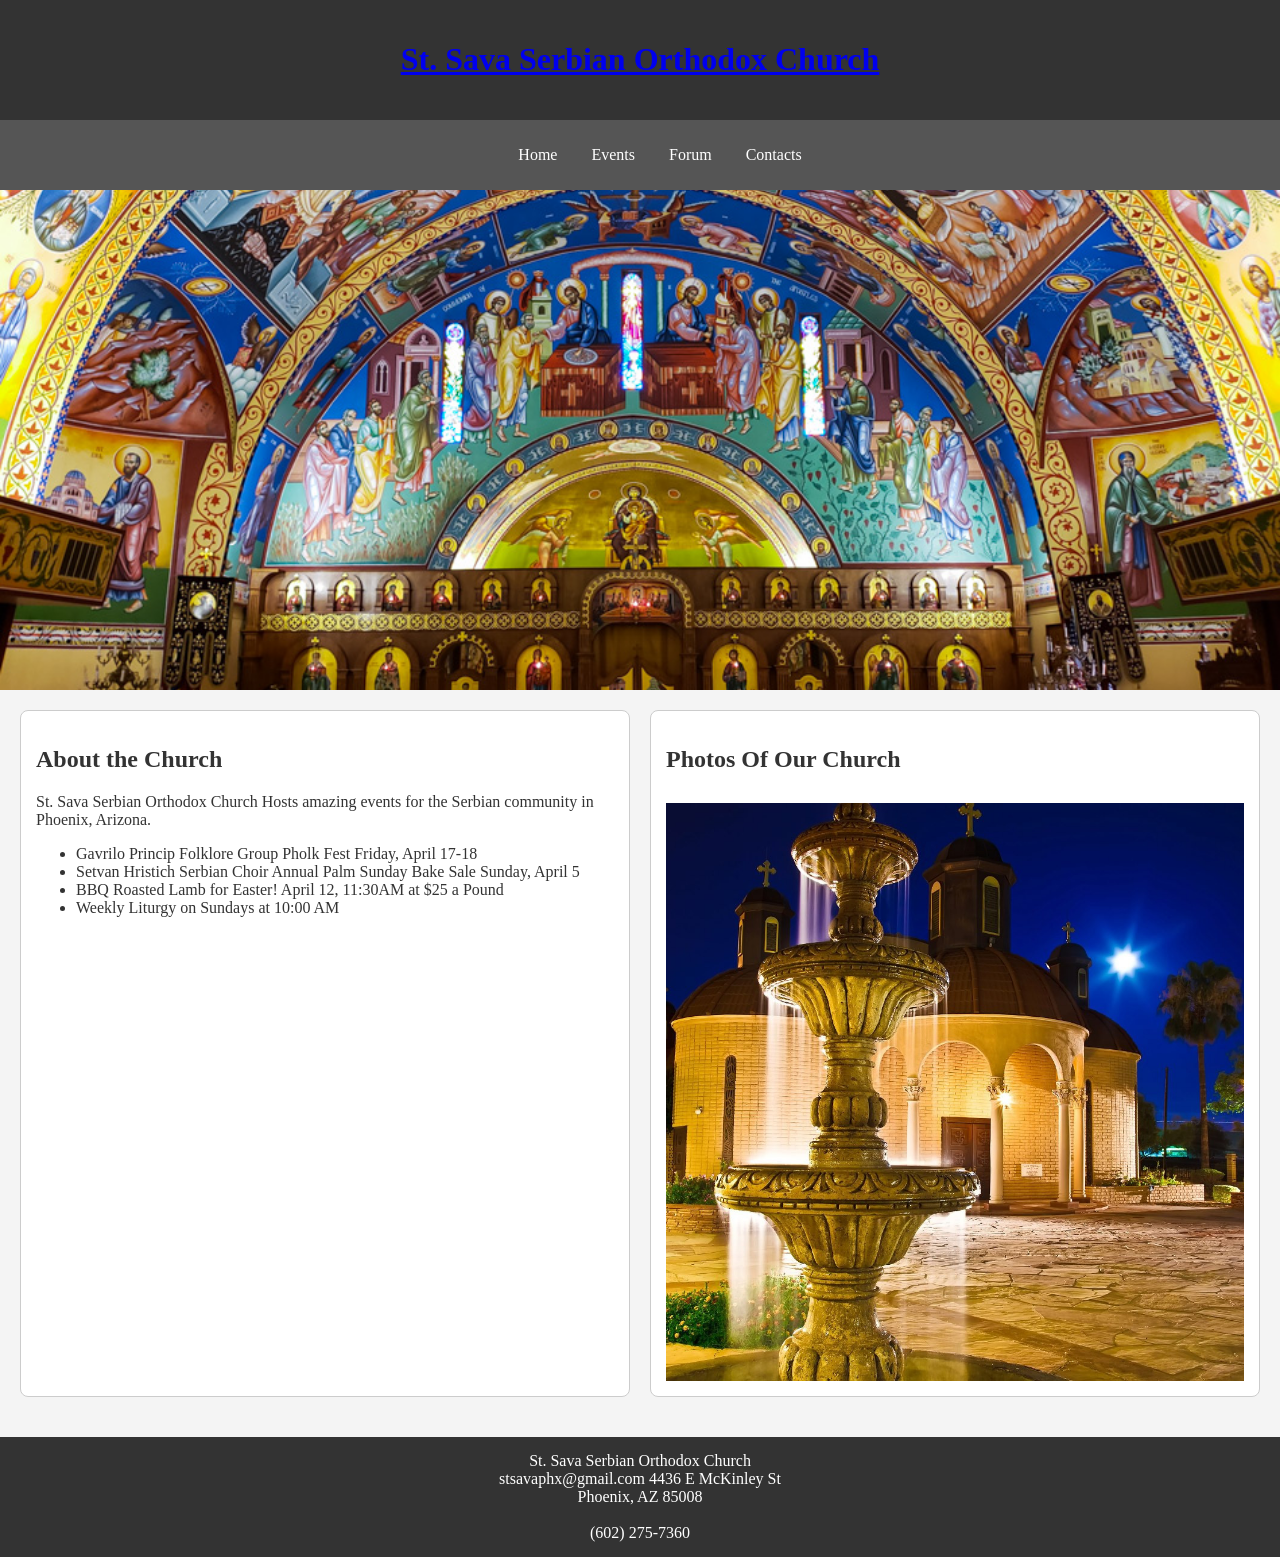
==== Final/index.html @ 5a0357ff "web" ====
<!DOCTYPE html>
<html lang="en">
    <meta charset="utf-8">
    <title>St. Sava Serbian Orthodox Church</title>
    <meta name="viewport" content="width=device-width, initial-scale=1.0">
    <link rel="stylesheet" href="web.css">
</html>
<body> 
     <div id="wrapper">
        <header>
            <h1><a href="home.html">St. Sava Serbian Orthodox Church</a></h1>
        </header>
        <nav>
            <ul>
                <a href="home.html">Home</a>
                <a href="events.html">Events</a>
                <a href="forum.html">Forum</a>
                <a href="contacts.html">Contacts</a>
            </ul>
        </nav>
        <div id="homehero" class="hero"></div>

<div style="display: flex; gap: 20px; align-items: stretch; padding: 20px;">

    <main style="flex: 1; border: 1px solid #ccc; padding: 15px;">
        <h2>About the Church</h2>
        <p><span class="resort">St. Sava Serbian Orthodox Church</span> Hosts amazing events for the Serbian community in Phoenix, Arizona.</p>
        <ul>
            <li>Gavrilo Princip Folklore Group Pholk Fest Friday, April 17-18</li>
            <li>Setvan Hristich Serbian Choir Annual Palm Sunday Bake Sale Sunday, April 5</li>
            <li>BBQ Roasted Lamb for Easter! April 12, 11:30AM at $25 a Pound</li>
            <li>Weekly Liturgy on Sundays at 10:00 AM</li>
        </ul>
    </main>
    <main style="flex: 1; border: 1px solid #ccc; padding: 15px;">
        <aside style="flex: 1; display: flex; flex-direction: column; gap: 10px;">
            <h2>Photos Of Our Church</h2>
            <img src="photos/churchphx.jpg" style="width: 100%; height: auto; object-fit: cover;">
        </aside>
    </main>
</div>
        <footer>
            St. Sava Serbian Orthodox Church<br>
            stsavaphx@gmail.com
            4436 E McKinley St<br>
            Phoenix, AZ 85008<br><br>
            (602) 275-7360
        </footer>
    </div>
</body>
---- Final/web.css ----
body {
  margin: 0;
  padding: 0;
  font-family: Georgia, 'Times New Roman', Times, serif;
  background-color: #f4f4f4;
  color: #333;
}

header {
  background-color: #333;
  color: white;
  padding: 20px;
  text-align: center;
}


nav {
  background-color: #555;
  padding: 10px;
  text-align: center;
}


nav a {
  color: white;
  text-decoration: none;
  margin: 0 15px;
  font-size: 16px;
}


main {
  padding: 20px;
  max-width: 800px;
  margin: left;
  background-color: white;
  border-radius: 8px;
}

button {
  background-color: #007BFF;
  color: white;
  padding: 10px 15px;
  border: none;
  border-radius: 5px;
  cursor: pointer;
  font-size: 16px;
}


button:hover {
  background-color: #0056b3;
}


footer {
  background-color: #333;
  color: white;
  text-align: center;
  padding: 15px;
  margin-top: 20px;
}
#homehero {
  background-image: url('photos/background1.jpg');
  background-size: cover;
  background-position: center;
  background-repeat: no-repeat;
  height: 500px; 
  width: 100%;
}
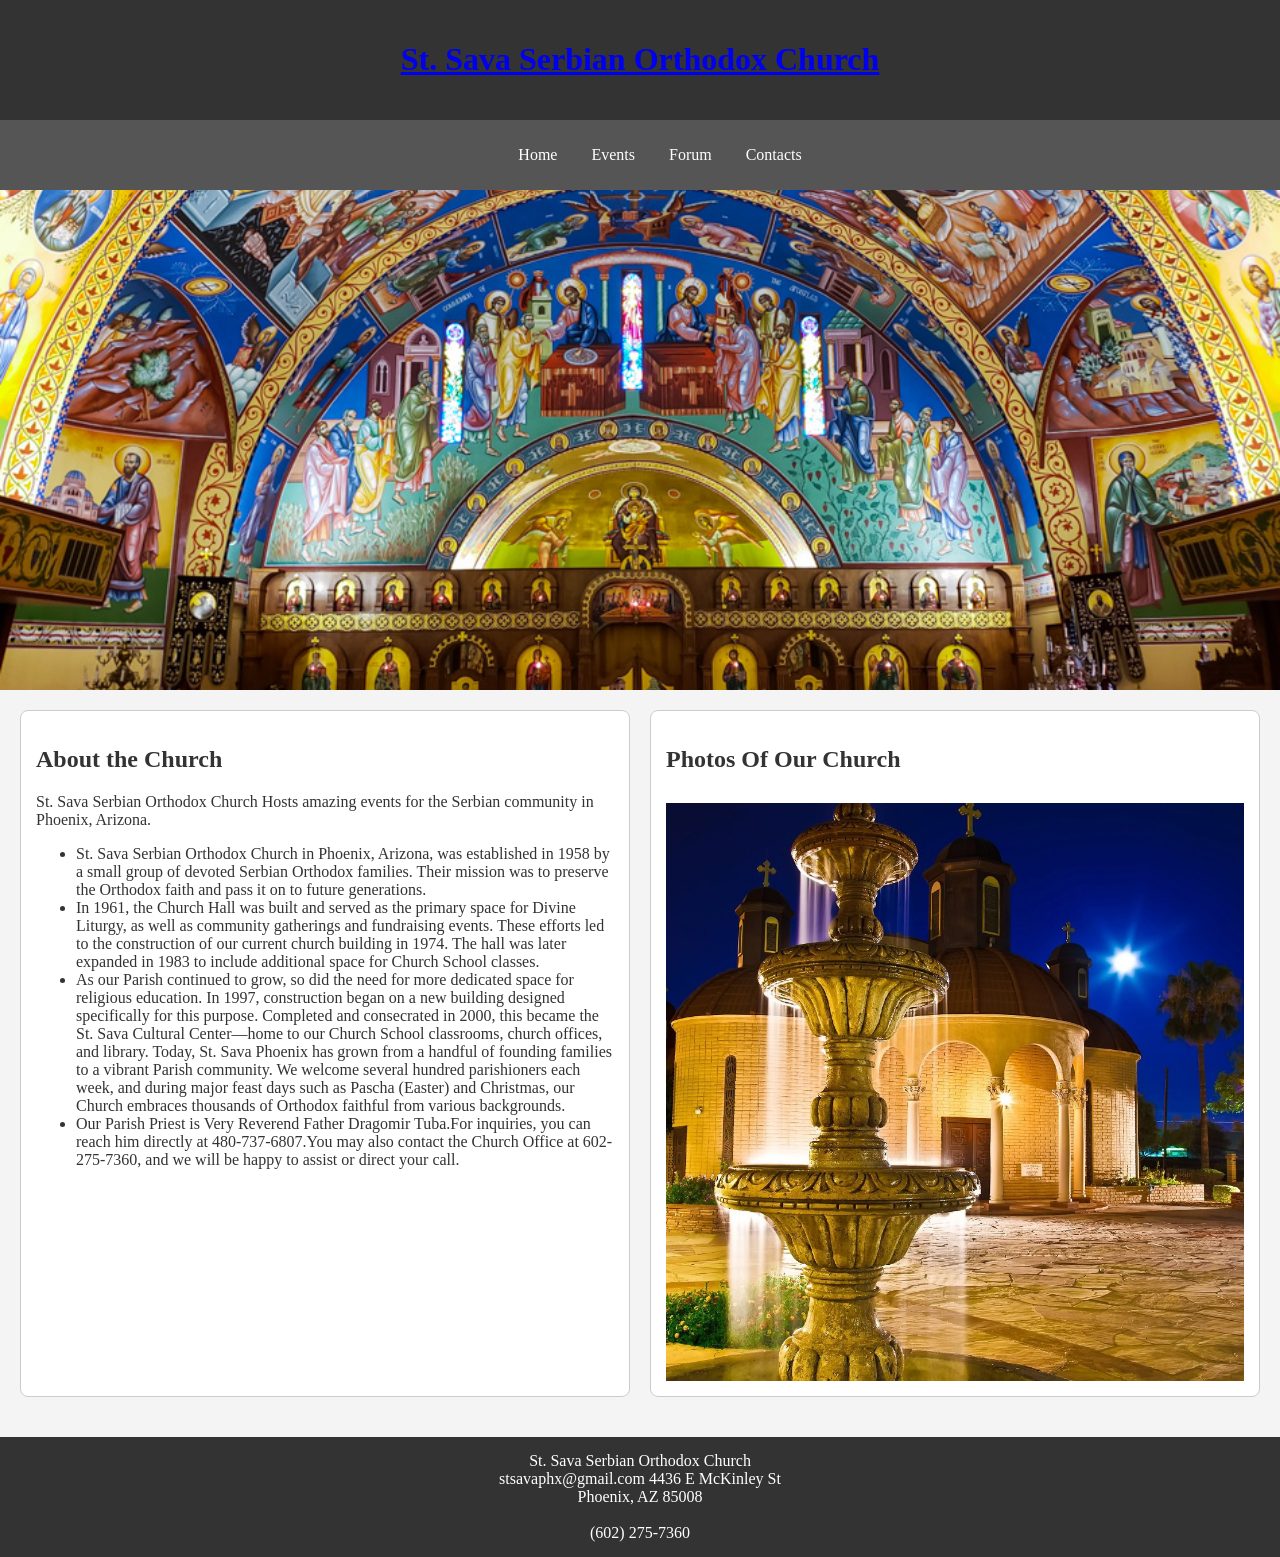
==== commit 090d69b9: "Update index.html" ====
--- a/Final/index.html
+++ b/Final/index.html
@@ -26,10 +26,11 @@
         <h2>About the Church</h2>
         <p><span class="resort">St. Sava Serbian Orthodox Church</span> Hosts amazing events for the Serbian community in Phoenix, Arizona.</p>
         <ul>
-            <li>Gavrilo Princip Folklore Group Pholk Fest Friday, April 17-18</li>
-            <li>Setvan Hristich Serbian Choir Annual Palm Sunday Bake Sale Sunday, April 5</li>
-            <li>BBQ Roasted Lamb for Easter! April 12, 11:30AM at $25 a Pound</li>
-            <li>Weekly Liturgy on Sundays at 10:00 AM</li>
+            <li>St. Sava Serbian Orthodox Church in Phoenix, Arizona, was established in 1958 by a small group of devoted Serbian Orthodox families. Their mission was to preserve the Orthodox faith and pass it on to future generations.</li>
+            <li>In 1961, the Church Hall was built and served as the primary space for Divine Liturgy, as well as community gatherings and fundraising events. These efforts led to the construction of our current church building in 1974. The hall was later expanded in 1983 to include additional space for Church School classes.</li>
+            <li>As our Parish continued to grow, so did the need for more dedicated space for religious education. In 1997, construction began on a new building designed specifically for this purpose. Completed and consecrated in 2000, this became the St. Sava Cultural Center—home to our Church School classrooms, church offices, and library. Today, St. Sava Phoenix has grown from a handful of founding families to a vibrant Parish community. We welcome several hundred parishioners each week, and during major feast days such as Pascha (Easter) and Christmas, our Church embraces thousands of Orthodox faithful from various backgrounds.</li>
+            <li>Our Parish Priest is Very Reverend Father Dragomir Tuba.For inquiries, you can reach him directly at 480-737-6807.You may also contact the Church Office at 602-275-7360, and we will be happy to assist or direct your call.</li>
+
         </ul>
     </main>
     <main style="flex: 1; border: 1px solid #ccc; padding: 15px;">
--- a/Final/web.css
+++ b/Final/web.css
@@ -69,3 +69,12 @@
   height: 500px; 
   width: 100%;
 }
+
+form {
+    display: flex;
+    flex-direction: column;
+}
+form input,
+form textarea {
+    margin-bottom: 0.5em;
+}
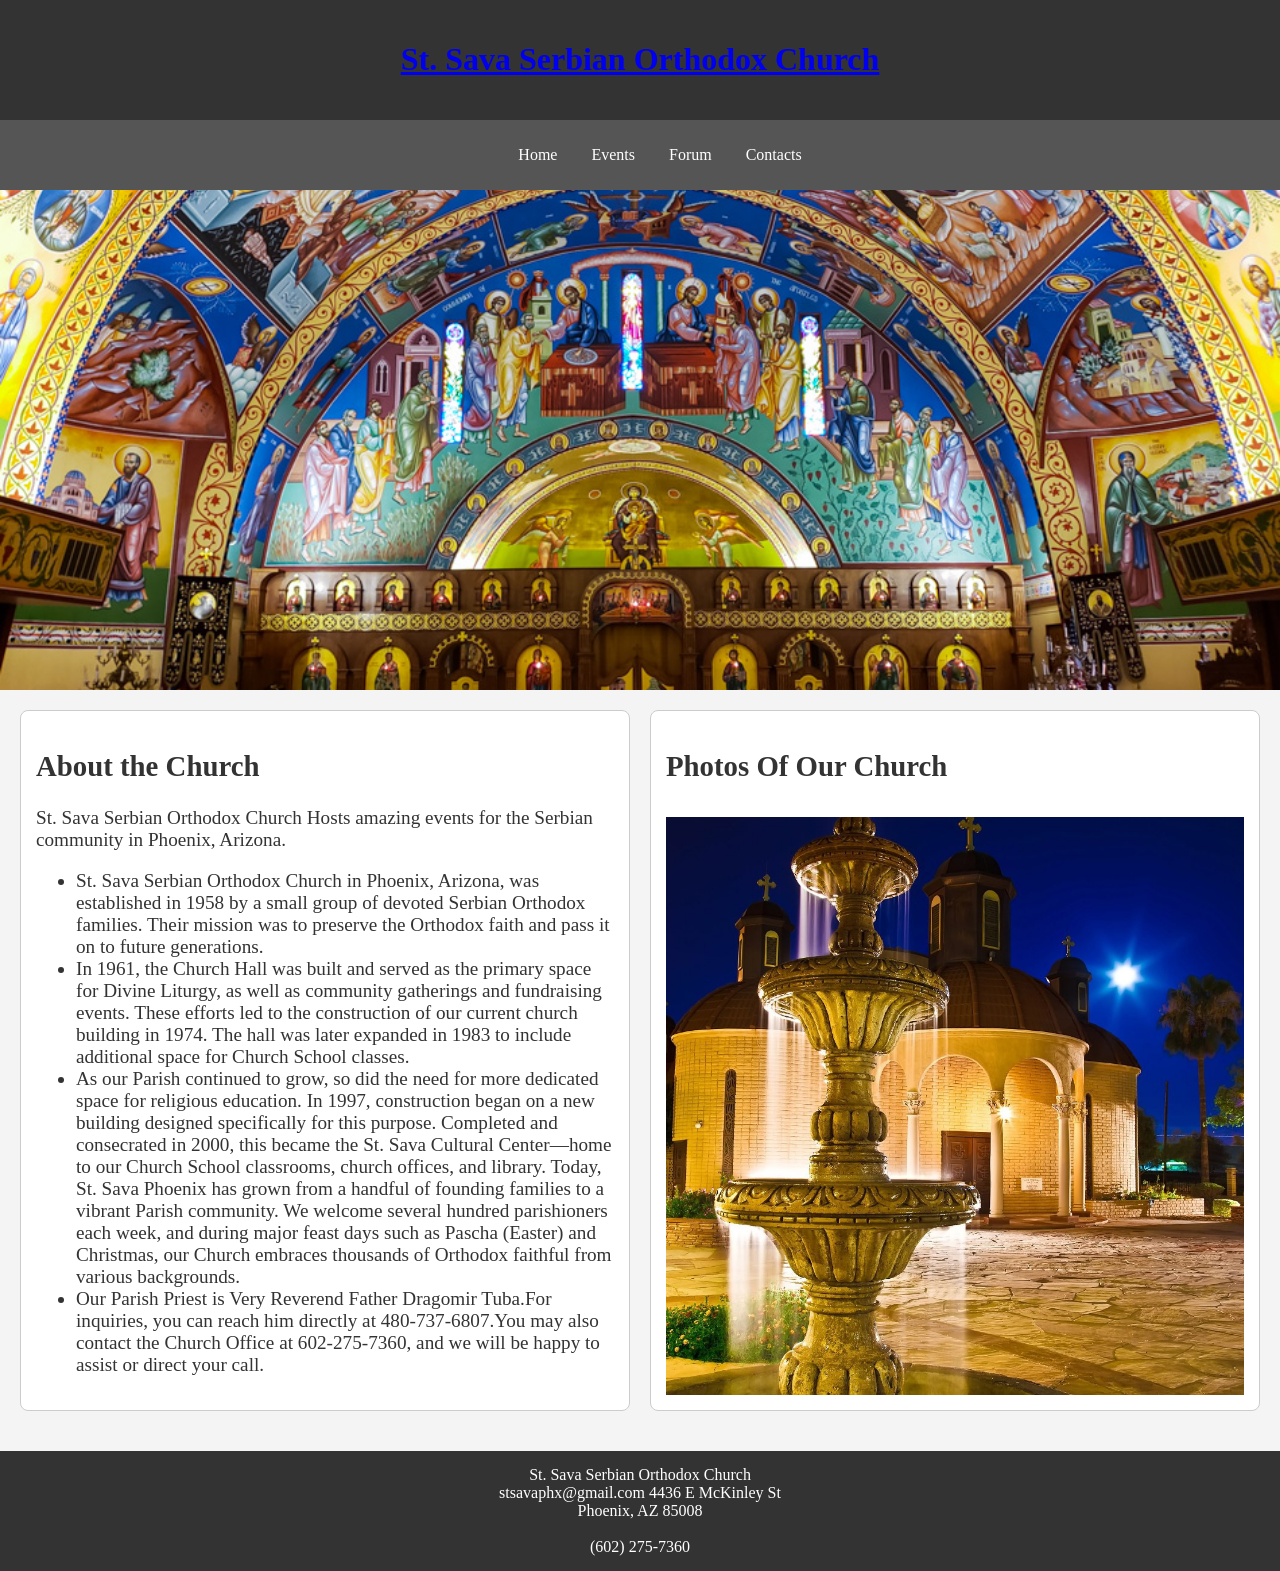
==== commit 94974b2b: "Update index.html" ====
--- a/Final/index.html
+++ b/Final/index.html
@@ -8,11 +8,11 @@
 <body> 
      <div id="wrapper">
         <header>
-            <h1><a href="home.html">St. Sava Serbian Orthodox Church</a></h1>
+            <h1><a href="index.html">St. Sava Serbian Orthodox Church</a></h1>
         </header>
         <nav>
             <ul>
-                <a href="home.html">Home</a>
+                <a href="index.html">Home</a>
                 <a href="events.html">Events</a>
                 <a href="forum.html">Forum</a>
                 <a href="contacts.html">Contacts</a>
--- a/Final/web.css
+++ b/Final/web.css
@@ -36,6 +36,7 @@
   margin: left;
   background-color: white;
   border-radius: 8px;
+  font-size: 1.5vw;
 }
 
 button {
@@ -77,4 +78,17 @@
 form input,
 form textarea {
     margin-bottom: 0.5em;
+
 }
+table {
+    border: 2px solid #000000;
+    border-collapse: collapse;
+    width: 100%;
+}
+th, td {
+    border: 2px solid #000000;
+    padding: 0.5em;
+}
+td { text-align: center; }
+td.text { text-align: left; }
+tr:nth-of-type(odd) { background-color: #F5FAFC; }
